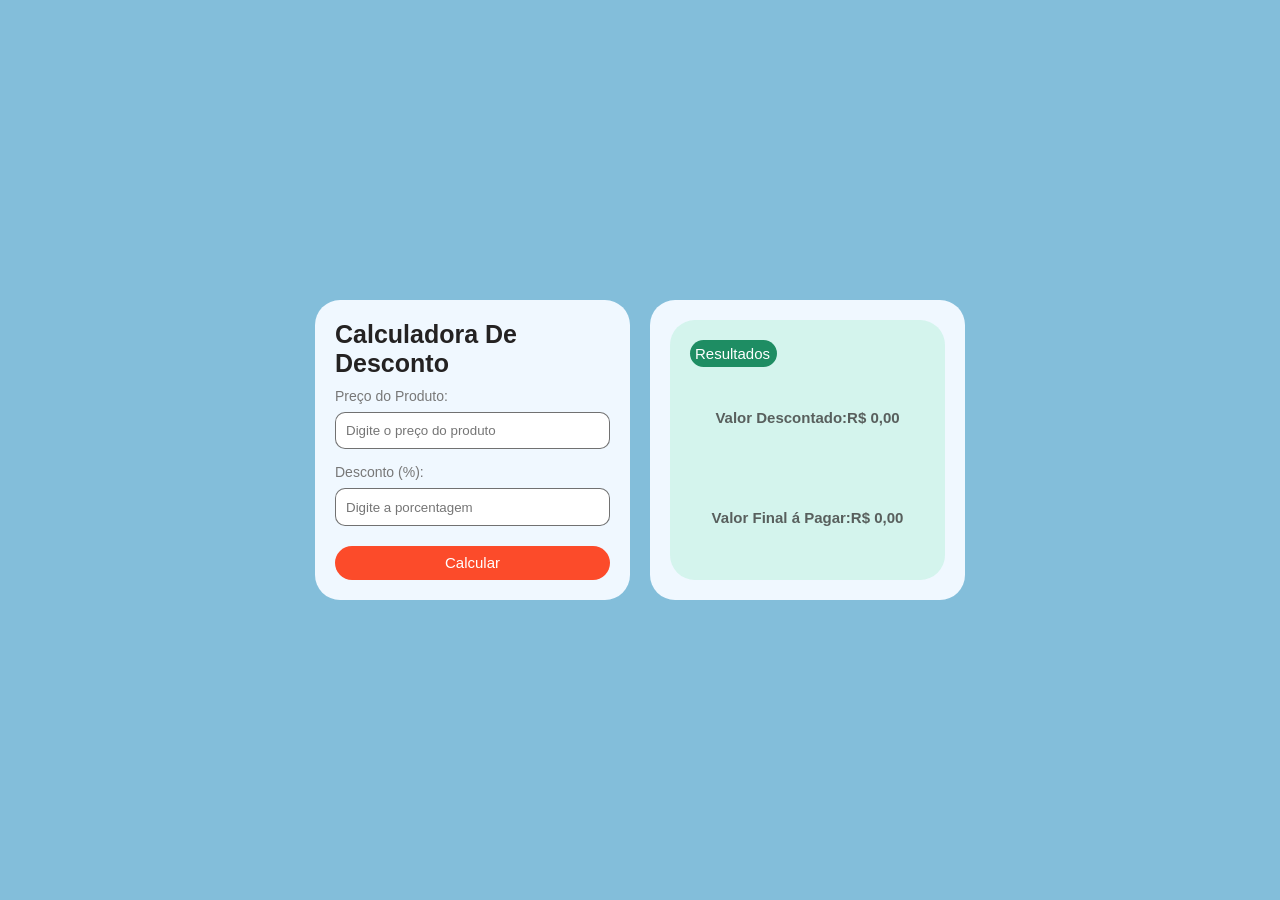
==== code/index.html @ 15a18779 "criação do nosso site de desconto criação do site, o escopo HTML e a estilização CSS" ====
<!DOCTYPE html>
<html lang="pt-br">

<head>
    <meta charset="UTF-8">
    <meta name="viewport" content="width=device-width, initial-scale=1.0">
    <link rel="stylesheet" href="style.css">
    <title>Calculadora De Desconto</title>
</head>

<body>
    <main>
        <section class="values">

            <h1>Calculadora De <span>Desconto</span></h1>

            <label for="price">Preço do Produto:</label>

            <input type="number" id="price" placeholder="Digite o preço do produto">

            <label for="discount">Desconto (%):</label>

            <input type="number" id="discount" placeholder="Digite a porcentagem">

            <button type="button" id="calculate-button">Calcular</button>

        </section>

        <section class="discount-values">
            <div class="container">
                <h2>Resultados</h2>

                <div class="result">

                    <p>Valor Descontado:<span id="discount-result">R$ 0,00</span></p>

                    <p>Valor Final á Pagar:<span id="final-price">R$ 0,00</span></p>

                </div>
            </div>

        </section>

    </main>
</body>

</html>
---- code/style.css ----
* {
    margin: 0;
    padding: 0;
    box-sizing: border-box;
    font-family: "Roboto", sans-serif;
    outline: none;
}

body {
    background-color: #268ebe91;
    min-height: 100vh;
    display: flex;
    justify-content: center;
    align-items: center;
}

main {
    display: flex;
    width: 650px;
    height: 300px;
    gap: 20px;
}

.values {
    padding: 20px;
    background-color: aliceblue;
    display: flex;
    flex-direction: column;
    border-radius: 25px;
    width: 350px;
}

h1 {
    font-size: 25px;
    font-weight: 550;
    color: #242222;
    padding-bottom: 5px;
}

label {
    padding: 5px 0;
    font-size: 14px;
    font-weight: 450;
    color: #777777;
    margin-bottom: 3px;
}

input {
    height: 40px;
    width: 100%;
    border-radius: 10px;
    border: 1px solid rgba(0, 0, 0, 0.555);
    padding: 10px;
    cursor: text;
    margin-bottom: 10px;
    
}
input[type=number]::-webkit-inner-spin-button{
    appearance: none; 
}

input:focus {
    border-color: #268ebe;
    outline: 2px solid #268ebe40;
}

#calculate-button {
    background-color: #fc4b2a;
    color: white;
    border-radius: 20px;
    height: 40px;
    font-size: 15px;
    font-weight: 480;
    border: none;
    cursor: pointer;
    margin-top: 10px;
}

#calculate-button:hover {
    background-color: #df3518;
}

.discount-values {
    padding: 20px;
    background-color: aliceblue;
    display: flex;
    flex-direction: column;
    border-radius: 25px;
    width: 350px;
}

.container {
    padding: 20px;
    background-color: #3ddb8f28;
    height: 100%;
    border-radius: 25px;
}

h2 {
    background-color: #1e8d63;
    color: white;
    border-radius: 25px;
    padding: 5px;
    font-size: 15px;
    font-weight: 250;
    width: 37%;
}

p {
    width: 100%;
    height: 100px;
    display: flex;
    text-align: center;
    justify-content: center;
    align-items: center;
    font-size: 15px;
    font-weight: 750;
    color: #272424b7;
}
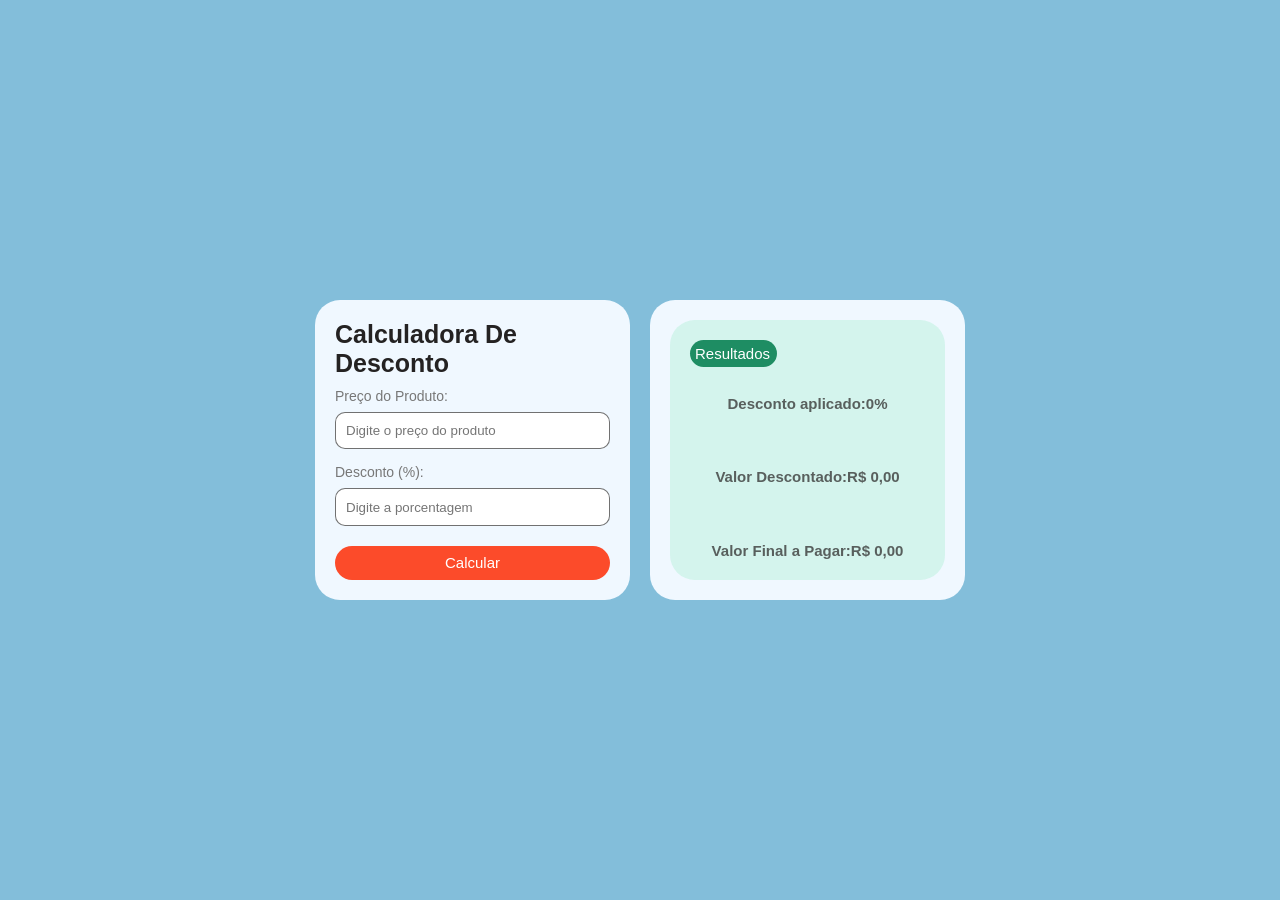
==== commit 39fcbe4d: "sistema de desconto finalizado" ====
--- a/code/index.html
+++ b/code/index.html
@@ -29,12 +29,22 @@
         <section class="discount-values">
             <div class="container">
                 <h2>Resultados</h2>
-
                 <div class="result">
 
-                    <p>Valor Descontado:<span id="discount-result">R$ 0,00</span></p>
+                    <p>
+                        Desconto aplicado:
+                        <span id="discount-percentage">0%</span>
+                    </p>
 
-                    <p>Valor Final á Pagar:<span id="final-price">R$ 0,00</span></p>
+                    <p>
+                        Valor Descontado:
+                        <span id="discount-result">R$ 0,00</span>
+                    </p>
+
+                    <p>
+                        Valor Final a Pagar:
+                        <span id="final-price">R$ 0,00</span>
+                    </p>
 
                 </div>
             </div>
@@ -43,5 +53,6 @@
 
     </main>
 </body>
+<script src="script.js"></script>
 
 </html>
--- a/code/style.css
+++ b/code/style.css
@@ -106,6 +106,15 @@
     width: 37%;
 }
 
+.result {
+    display: flex;
+    flex-direction: column;
+    text-align: center;
+    justify-content: center;
+    width: 100%;
+    height: 100%;
+}
+
 p {
     width: 100%;
     height: 100px;
@@ -116,4 +125,4 @@
     font-size: 15px;
     font-weight: 750;
     color: #272424b7;
-}
+}
